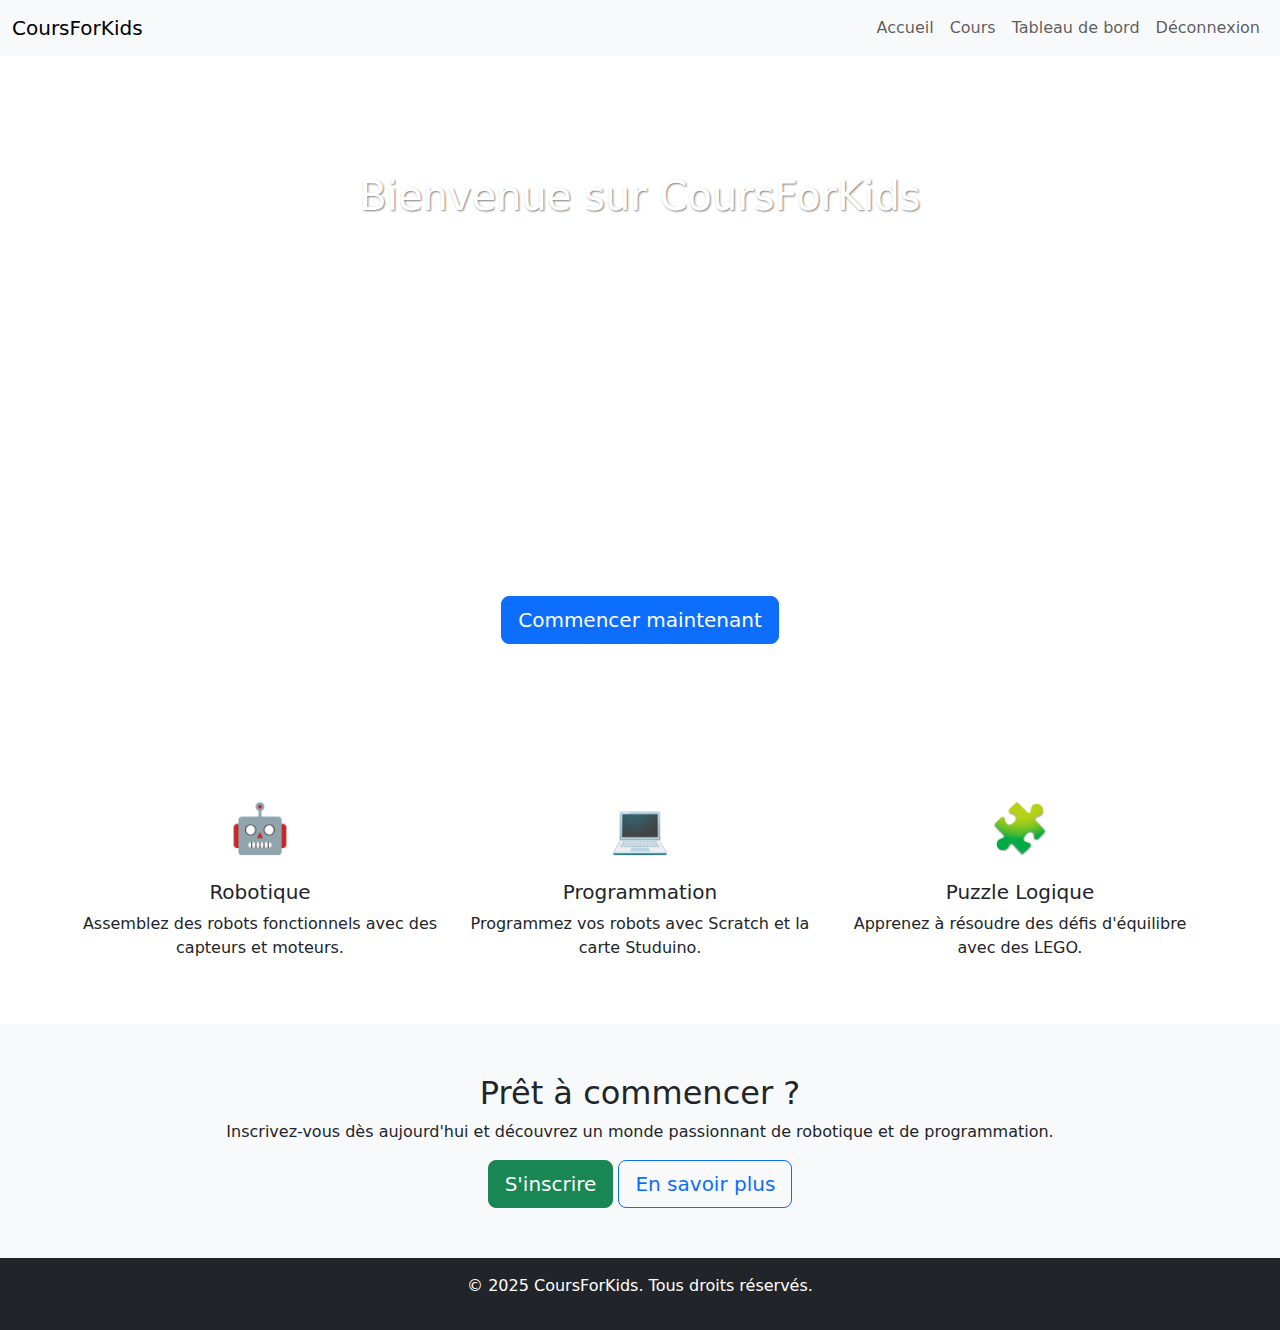
==== index.html @ 6daf68e0 "Add files via upload" ====
<!DOCTYPE html>
<html lang="fr">
<head>
  <meta charset="UTF-8">
  <meta name="viewport" content="width=device-width, initial-scale=1.0">
  <title>CoursForKids - Accueil</title>
  <link rel="stylesheet" href="https://cdn.jsdelivr.net/npm/bootstrap@5.3.0/dist/css/bootstrap.min.css">
  <style>
    /* Styles personnalisés */
    .hero {
      background: url('https://via.placeholder.com/1920x600') no-repeat center center/cover;
      color: white;
      text-align: center;
      padding: 100px 20px;
    }
    .features .icon {
      font-size: 3rem;
      color: #007bff;
    }
    .cta-section {
      background-color: #f8f9fa;
      padding: 50px 20px;
      text-align: center;
    }
  </style>
</head>
<body>
 <style>
    .navbar {
      position: fixed;
      top: 0;
      width: 100%;
      z-index: 1000;
    }

    .banner {
      background-image: url('https://via.placeholder.com/1920x300/007bff/ffffff?text=Yekolab');
      background-size: cover;
      background-position: center;
      height: 400px;
      display: flex;
      align-items: center;
      justify-content: center;
      color: white;
      text-shadow: 1px 1px 2px rgba(0, 0, 0, 0.5);
    }
  </style>
</head>
<body>
  <!-- Barre de navigation -->
  <nav class="navbar navbar-expand-lg navbar-light bg-light shadow-2xl">
    <div class="container-fluid">
      <a class="navbar-brand" href="#">CoursForKids</a>
      <button class="navbar-toggler" type="button" data-bs-toggle="collapse" data-bs-target="#navbarNav">
        <span class="navbar-toggler-icon"></span>
      </button>
      <div class="collapse navbar-collapse" id="navbarNav">
        <ul class="navbar-nav ms-auto">
         <li class="nav-item"><a class="nav-link" href="index.html">Accueil</a></li>
          <li class="nav-item"><a class="nav-link" href="cours.html">Cours</a></li>
          <li class="nav-item"><a class="nav-link" href="dash.html">Tableau de bord</a></li>
          <li class="nav-item"><a class="nav-link" href="login">Déconnexion</a></li>
        </ul>
      </div>
    </div>
  </nav>

  <!-- Banner -->
  <div class="banner">
    <h1>Bienvenue sur CoursForKids</h1>
  </div>


  <!-- Section Hero -->
  <div class="hero">
    <h1>Bienvenue sur CoursForKids</h1>
    <p>Apprenez la robotique et la programmation de manière ludique et progressive.</p>
    <a href="#" class="btn btn-primary btn-lg">Commencer maintenant</a>
  </div>

  <!-- Section Fonctionnalités -->
  <div class="container my-5">
    <div class="row text-center">
      <div class="col-md-4">
        <div class="features">
          <div class="icon mb-3">🤖</div>
          <h5>Robotique</h5>
          <p>Assemblez des robots fonctionnels avec des capteurs et moteurs.</p>
        </div>
      </div>
      <div class="col-md-4">
        <div class="features">
          <div class="icon mb-3">💻</div>
          <h5>Programmation</h5>
          <p>Programmez vos robots avec Scratch et la carte Studuino.</p>
        </div>
      </div>
      <div class="col-md-4">
        <div class="features">
          <div class="icon mb-3">🧩</div>
          <h5>Puzzle Logique</h5>
          <p>Apprenez à résoudre des défis d'équilibre avec des LEGO.</p>
        </div>
      </div>
    </div>
  </div>

  <!-- Section Appel à l'action -->
  <div class="cta-section">
    <h2>Prêt à commencer ?</h2>
    <p>Inscrivez-vous dès aujourd'hui et découvrez un monde passionnant de robotique et de programmation.</p>
    <a href="#" class="btn btn-success btn-lg">S'inscrire</a>
    <a href="#" class="btn btn-outline-primary btn-lg">En savoir plus</a>
  </div>

  <!-- Pied de page -->
  <footer class="bg-dark text-white text-center py-3">
    <p>&copy; 2025 CoursForKids. Tous droits réservés.</p>
  </footer>

  <script src="https://cdn.jsdelivr.net/npm/bootstrap@5.3.0/dist/js/bootstrap.bundle.min.js"></script>
</body>
</html>
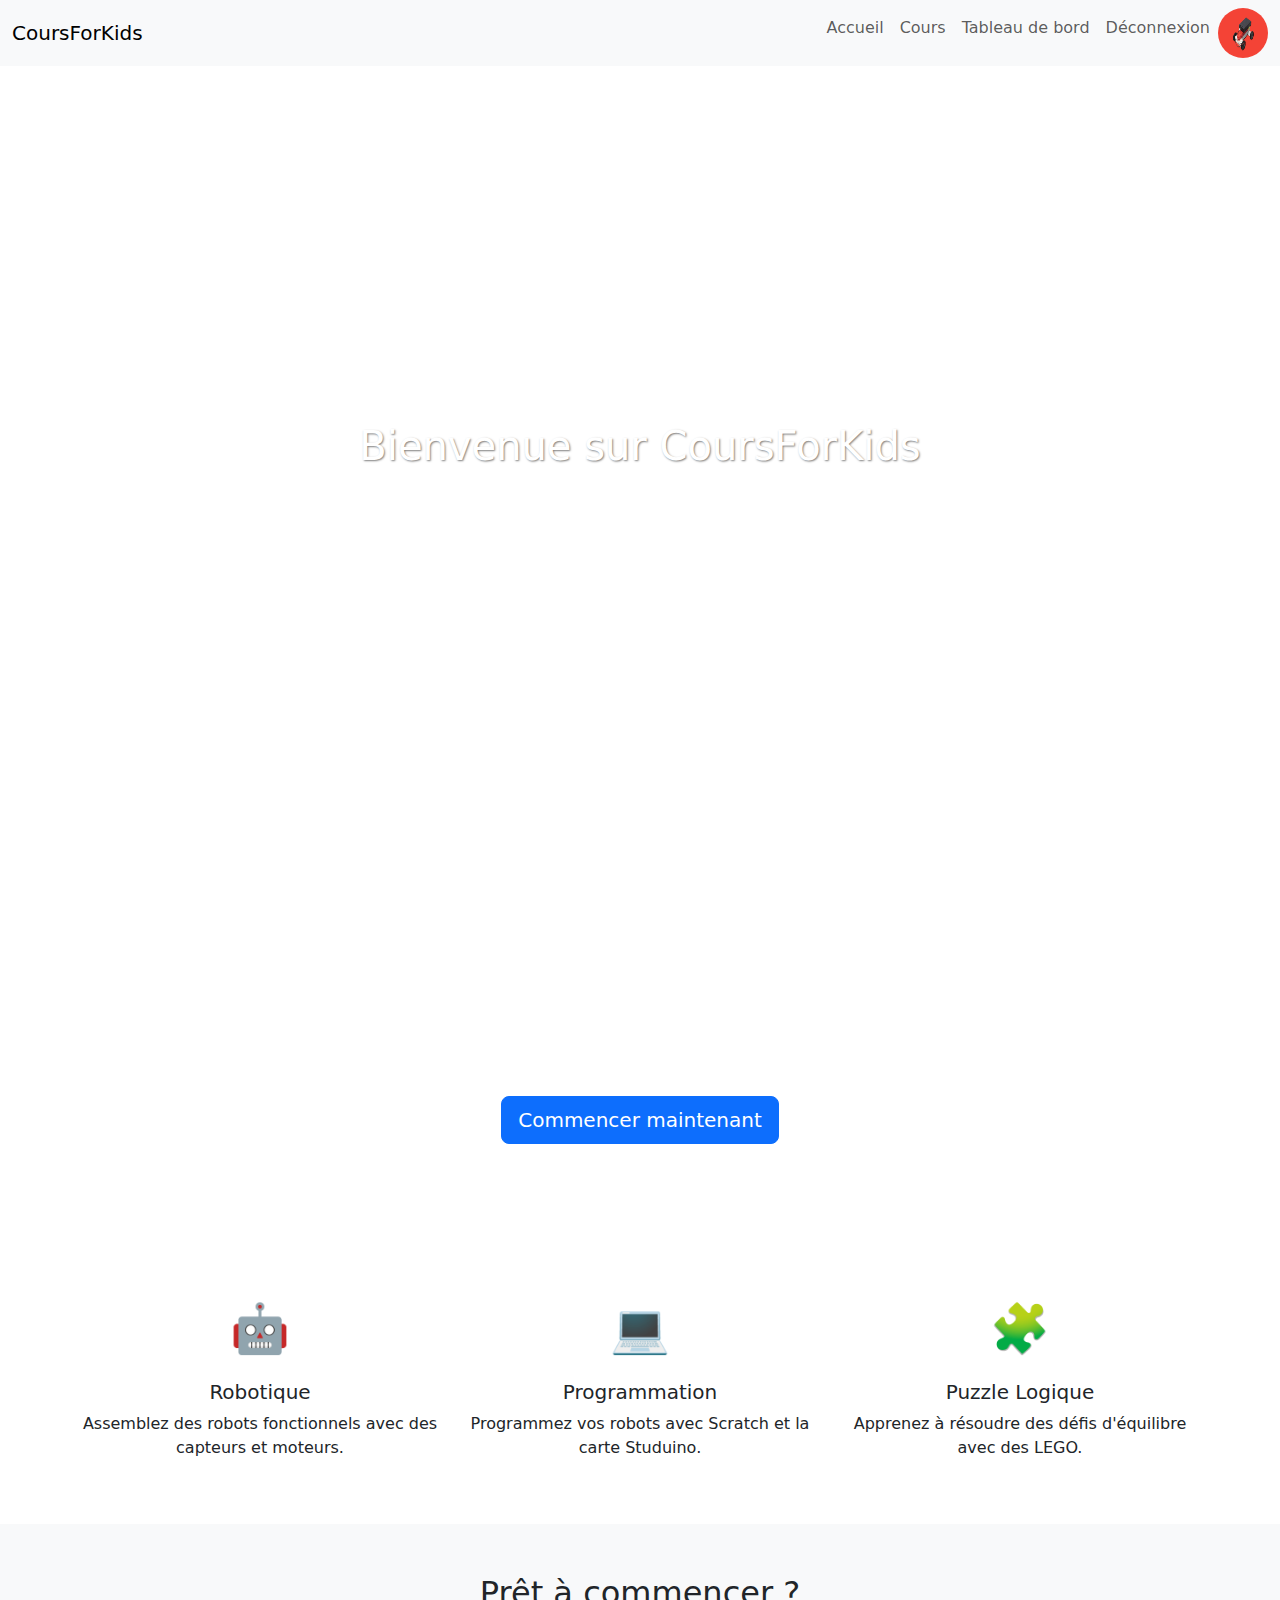
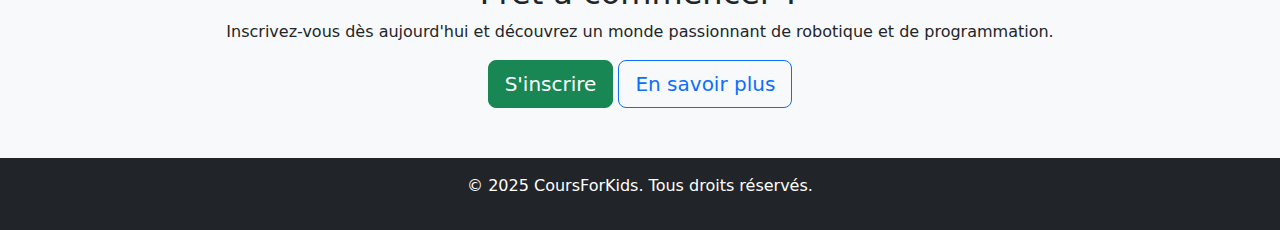
==== commit f521560a: "Add files via upload" ====
--- a/index.html
+++ b/index.html
@@ -5,6 +5,7 @@
   <meta name="viewport" content="width=device-width, initial-scale=1.0">
   <title>CoursForKids - Accueil</title>
   <link rel="stylesheet" href="https://cdn.jsdelivr.net/npm/bootstrap@5.3.0/dist/css/bootstrap.min.css">
+  <link rel="stylesheet" href="bootstrap.min.css">
   <style>
     /* Styles personnalisés */
     .hero {
@@ -22,10 +23,7 @@
       padding: 50px 20px;
       text-align: center;
     }
-  </style>
-</head>
-<body>
- <style>
+
     .navbar {
       position: fixed;
       top: 0;
@@ -34,16 +32,30 @@
     }
 
     .banner {
-      background-image: url('https://via.placeholder.com/1920x300/007bff/ffffff?text=Yekolab');
+      background-image: url('https://lh6.googleusercontent.com/QlQIXyLkp24JXGRT7oGfoqwSnyF4mSXXmP9rPSAqfCKsPHc1fM_lcmq0yIDNJt6DpZJBMlZvj6vxlkvIjMVka6c=w16383');
       background-size: cover;
       background-position: center;
-      height: 400px;
+      height: 100vh;
       display: flex;
       align-items: center;
       justify-content: center;
       color: white;
       text-shadow: 1px 1px 2px rgba(0, 0, 0, 0.5);
     }
+
+    .prof{
+      width:50px ;
+      height: 50px;
+
+    }
+
+    a:hover{
+
+      scale: 1.1;
+      color: rgb(49, 158, 149);
+
+    }
+
   </style>
 </head>
 <body>
@@ -56,10 +68,12 @@
       </button>
       <div class="collapse navbar-collapse" id="navbarNav">
         <ul class="navbar-nav ms-auto">
-         <li class="nav-item"><a class="nav-link" href="index.html">Accueil</a></li>
+         <li class="nav-item"><a class="nav-link " href="index.html">Accueil</a></li>
           <li class="nav-item"><a class="nav-link" href="cours.html">Cours</a></li>
           <li class="nav-item"><a class="nav-link" href="dash.html">Tableau de bord</a></li>
-          <li class="nav-item"><a class="nav-link" href="login">Déconnexion</a></li>
+          <li class="nav-item"><a class="nav-link" href="login.html">Déconnexion</a></li>
+          <img src="WhatsApp_Image_2025-02-07_at_20.13.47-removebg-preview.png" class='rounded-5 prof'  alt="">
+
         </ul>
       </div>
     </div>
@@ -75,7 +89,7 @@
   <div class="hero">
     <h1>Bienvenue sur CoursForKids</h1>
     <p>Apprenez la robotique et la programmation de manière ludique et progressive.</p>
-    <a href="#" class="btn btn-primary btn-lg">Commencer maintenant</a>
+    <a href="cours.html" class="btn btn-primary btn-lg">Commencer maintenant</a>
   </div>
 
   <!-- Section Fonctionnalités -->
@@ -119,5 +133,6 @@
   </footer>
 
   <script src="https://cdn.jsdelivr.net/npm/bootstrap@5.3.0/dist/js/bootstrap.bundle.min.js"></script>
+  <script src="bootstrap.min.js"></script>
 </body>
 </html>